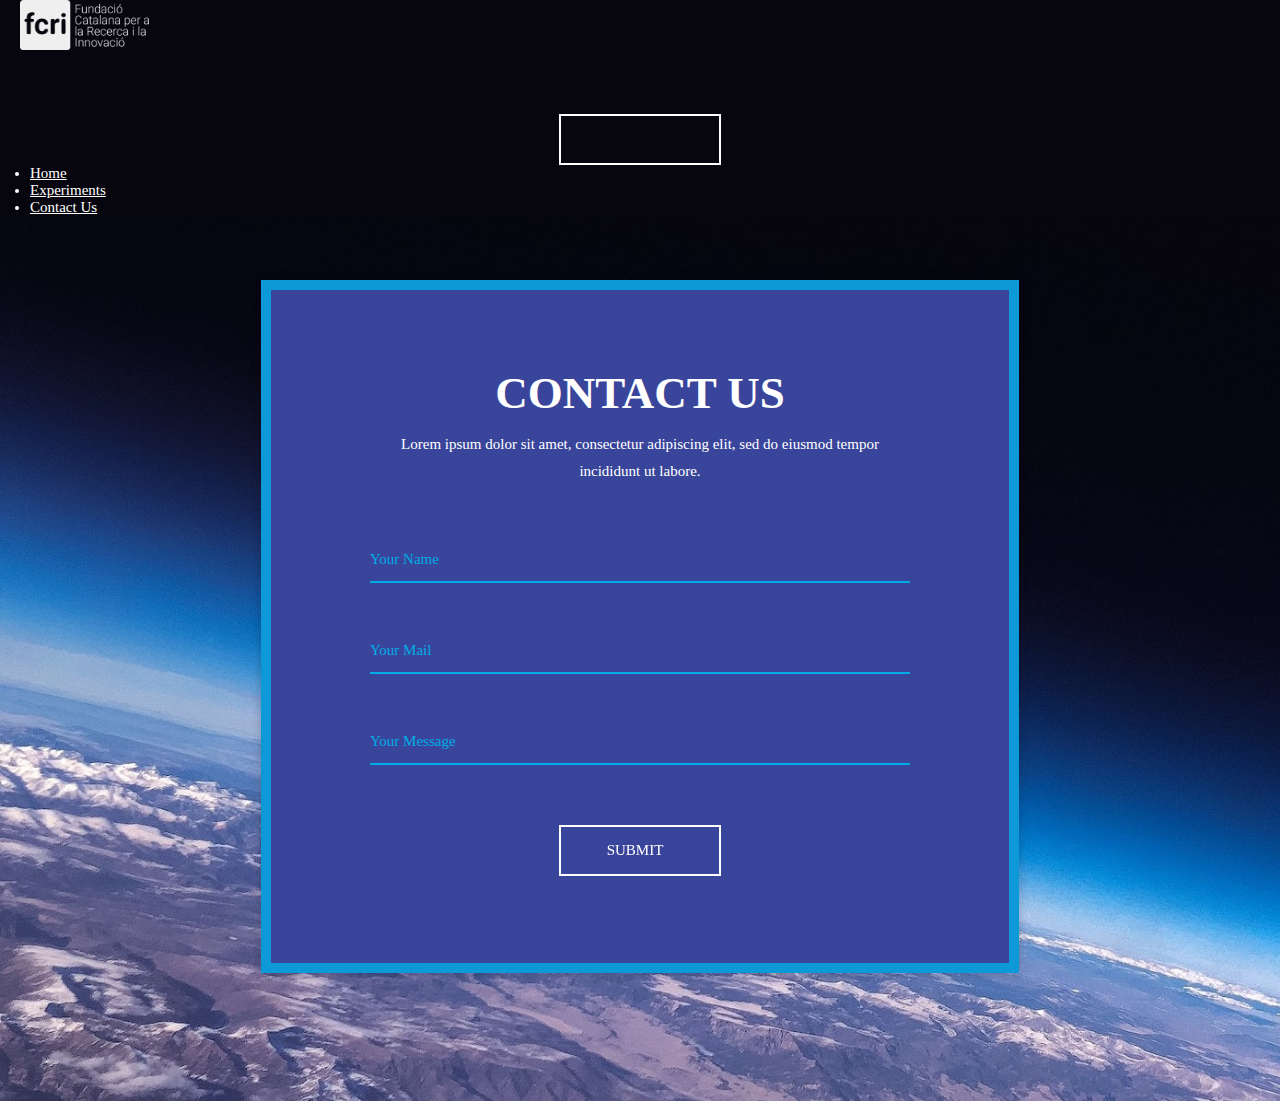
==== contact_us.html @ 29a16f73 "Initial commit" ====
<!DOCTYPE html>
<html lang="en">

    <head>
        <meta charset="UTF-8">

        <title>FCRI home page</title>
        <link
            href="https://cdn.jsdelivr.net/npm/bootstrap@5.3.2/dist/css/bootstrap.min.css"
            rel="stylesheet"
            integrity="sha384-T3c6CoIi6uLrA9TneNEoa7RxnatzjcDSCmG1MXxSR1GAsXEV/Dwwykc2MPK8M2HN"
            crossorigin="anonymous">
        <link href="css/stylesheet.css" rel="stylesheet">
        <link
            href="css/contact.css"
            rel="stylesheet">
    </head>

    <body>

        <header class="sticky-top">
            <nav class="navbar navbar-expand-lg border-bottom border-body"
                data-bs-theme="dark">
                <div class="container-fluid">
                    <a class="navbar-brand" href="index.html">
                        <img src="images/logo_monochromatic.png" alt="FCRI"
                            height="50">
                    </a>
                    <button class="navbar-toggler" type="button"
                        data-bs-toggle="collapse"
                        data-bs-target="#navbarSupportedContent"
                        aria-controls="navbarSupportedContent"
                        aria-expanded="false" aria-label="Toggle navigation">
                        <span class="navbar-toggler-icon"></span>
                    </button>
                    <div class="collapse navbar-collapse"
                        id="navbarSupportedContent">
                        <ul class="navbar-nav me-auto mb-2 mb-lg-0">
                            <li class="nav-item">
                                <a class="nav-link" aria-current="page"
                                    href="index.html">Home</a>
                            </li>
                            <li class="nav-item">
                                <a class="nav-link" href="experiments.html">Experiments</a>
                            </li>
                            <li class="nav-item">
                                <a class="nav-link" href="contact_us.html">Contact
                                    Us</a>
                            </li>
                        </ul>
                    </div>
                </div>
            </nav>
        </header>

        <div class="wrapper">
            <div class="inner">
                <form action>
                    <h3>Contact Us</h3>
                    <p>Lorem ipsum dolor sit amet, consectetur adipiscing
                        elit, sed do eiusmod tempor incididunt ut labore.</p>
                    <label class="form-group">
                        <input type="text" class="form-control" required>
                        <span>Your Name</span>
                        <span class="border"></span>
                    </label>
                    <label class="form-group">
                        <input type="text" class="form-control" required>
                        <span for>Your Mail</span>
                        <span class="border"></span>
                    </label>
                    <label class="form-group">
                        <textarea name id class="form-control" required></textarea>
                        <span for>Your Message</span>
                        <span class="border"></span>
                    </label>
                    <button>Submit
                        <i class="zmdi zmdi-arrow-right"></i>
                    </button>
                </form>
            </div>
        </div>

        <script async
            src="https://www.googletagmanager.com/gtag/js?id=UA-23581568-13"></script>
        <script>
              window.dataLayer = window.dataLayer || [];
              function gtag(){dataLayer.push(arguments);}
              gtag('js', new Date());
            
              gtag('config', 'UA-23581568-13');
            </script>
        <script defer
            src="https://static.cloudflareinsights.com/beacon.min.js/v84a3a4012de94ce1a686ba8c167c359c1696973893317"
            integrity="sha512-euoFGowhlaLqXsPWQ48qSkBSCFs3DPRyiwVu3FjR96cMPx+Fr+gpWRhIafcHwqwCqWS42RZhIudOvEI+Ckf6MA=="
            data-cf-beacon="{&quot;rayId&quot;:&quot;82a932a63d883c9b&quot;,&quot;version&quot;:&quot;2023.10.0&quot;,&quot;token&quot;:&quot;cd0b4b3a733644fc843ef0b185f98241&quot;}"
            crossorigin="anonymous"></script>

        <script
            src="https://cdn.jsdelivr.net/npm/bootstrap@5.2.3/dist/js/bootstrap.bundle.min.js"
            integrity="sha384-kenU1KFdBIe4zVF0s0G1M5b4hcpxyD9F7jL+jjXkk+Q2h455rYXK/7HAuoJl+0I4"
            crossorigin="anonymous"></script>
    </body>

</html>
---- css/stylesheet.css ----
.nav-item{
    margin-left: 30px;
}

.navbar-brand{
    margin-left: 20px;
}

.navbar{
    background-color: #07060E;
}

.nav-link{
    color: white;
}

.first_view_background{
    display: block;
    margin-left: auto;
    margin-right: auto;
}

.first_view{
    background-color: #000002;
}

h1{
    color: white;
    font-family: sans-serif;
    font-size: 55px;
    text-align: center;
    margin-bottom: 50px;
    margin-top: 50px;
    font-weight: bold;
}

h3{
    text-align: center;
}

h4{
    text-align: center;
    margin: 50px;
    padding: 20px;
}

.agenda{
    background-color: #07060E;
    padding-top: 200px;
    padding-bottom: 100px;
    padding-left: 10px;
    padding-right: 10px;
}

.container{
    padding: 0px;
    max-width: 70%;
}

.card{
    margin-top: 100px;
}

.container > h1{
    display: inline;
    text-align: left;
    margin: 20px;
    margin-top: 70px;
}


.container > a{
    display: inline;
    text-align: end;
    margin: 20px;
    color: white;
    margin-left: 250px;
    text-decoration: none;
}

.card-header{
    font-size: 20px;
    text-align: center;
    min-height: 80px;
}

.card-title{
    font-size: 26px;
    min-height: 120px;
}

.experiments{
    background-color: #07060E;
    min-height: 900px;
}

#experiments-container{
    margin-top: 25px;
    border-radius: 25px;
    border: 3px solid white;
    padding: 100px 250px 100px 250px;
    width: 70%;
}

.exp-btn{
    padding: 10px;
    padding-left: 25px;
    padding-right: 25px;
    border-radius: 25px;
    height: 50px;
    width: 200px;
}
---- css/contact.css ----
@font-face {
    font-family: "Montserrat-Regular";
    src: url('../fonts/Montserrat/Montserrat-Regular.ttf');
}

@font-face {
    font-family: "Montserrat-Bold";
    src: url('../fonts/Montserrat/Montserrat-Bold.ttf');
}

@font-face {
    font-family: "Montserrat-SemiBold";
    src: url('../fonts/Montserrat/Montserrat-SemiBold.ttf');
}

* {
    -webkit-box-sizing: border-box;
    -moz-box-sizing: border-box;
    box-sizing: border-box;
}

body {
    font-family: "Montserrat-Regular";
    color: #fff;
    font-size: 15px;
    margin: 0;
}

input, textarea, select, button {
    font-family: "Montserrat-Regular";
    color: #fff;
    font-size: 15px;
}

p, h1, h2, h3, h4, h5, h6, ul {
    margin: 0;
}

img {
    max-width: 100%;
}

ul {
    padding-left: 0;
    margin-bottom: 0;
}

a:hover {
    text-decoration: none;
}

:focus {
    outline: none;
}

.wrapper {
    padding-top: 5%;
    padding-bottom: 10%;
    height: 100%;
    display: flex;
    align-items: center;
    background: url('../images/background.jpg');
    background-size: cover;
}

.inner {
    max-width: 758px;
    margin: auto;
    background: #39459b;
    border: 10px solid #0d99d7;
    padding: 77px 99px 87px;
    box-shadow: 0px 0px 10px 0px rgba(0, 0, 0, 0.2);
    -webkit-box-shadow: 0px 0px 10px 0px rgba(0, 0, 0, 0.2);
    -moz-box-shadow: 0px 0px 10px 0px rgba(0, 0, 0, 0.2);
    -ms-box-shadow: 0px 0px 10px 0px rgba(0, 0, 0, 0.2);
    -o-box-shadow: 0px 0px 10px 0px rgba(0, 0, 0, 0.2);
}

textarea {
    resize: none;
}

h3 {
    text-transform: uppercase;
    font-size: 45px;
    font-family: "Montserrat-Bold";
    text-align: center;
    margin-bottom: 12px;
}

p {
    text-align: center;
    padding: 0 10px;
    margin-bottom: 55px;
    line-height: 1.8;
}

.form-group {
    position: relative;
    display: block;
    margin-bottom: 48px;

    span {
        font-size: 15px;
        color: #00ade6;
        position: absolute;
        top: 11px;
        transition: all .2s ease;
        transform-origin: 0 0;
        cursor: text;
    }

    span.border {
        height: 2px;
        display: block;
        position: absolute;
        width: 100%;
        left: 0;
        top: 41px;
        transform: scaleX(0);
        transition: all .15s ease;
        background: #fff;
    }
}

.form-control {
    border: none;
    border-bottom: 2px solid #00ade6;
    display: block;
    width: 100%;
    height: 43px;
    font-size: 15px;
    background: none;
    font-family: "Montserrat-SemiBold";
}

textarea.form-control {
    padding-top: 10px;
    padding-bottom: 10px;
}

button {
    border: none;
    width: 162px;
    height: 51px;
    border: 2px solid #fff;
    margin: auto;
    margin-top: 60px;
    cursor: pointer;
    display: flex;
    align-items: center;
    justify-content: center;
    padding: 0;
    background: none;
    color: #fff;
    text-transform: uppercase;
    font-family: "Montserrat-SemiBold";
    -webkit-transform: perspective(1px) translateZ(0);
    transform: perspective(1px) translateZ(0);
    position: relative;
    -webkit-transition-property: color;
    transition-property: color;
    -webkit-transition-duration: 0.3s;
    transition-duration: 0.3s;

    i {
        margin-left: 10px;
        -webkit-transform: translateZ(0);
        transform: translateZ(0);
        -webkit-transition-duration: 0.1s;
        transition-duration: 0.1s;
        -webkit-transition-property: transform;
        transition-property: transform;
        -webkit-transition-timing-function: ease-out;
        transition-timing-function: ease-out;
    }

    &:before {
        content: "";
        position: absolute;
        z-index: -1;
        top: 0;
        left: 0;
        right: 0;
        bottom: 0;
        background: #2098D1;
        -webkit-transform: scaleX(0);
        transform: scaleX(0);
        -webkit-transform-origin: 0 50%;
        transform-origin: 0 50%;
        -webkit-transition-property: transform;
        transition-property: transform;
        -webkit-transition-duration: 0.3s;
        transition-duration: 0.3s;
        -webkit-transition-timing-function: ease-out;
        transition-timing-function: ease-out;
    }

    &:hover {
        border-color: transparent;

        &:before {
            -webkit-transform: scaleX(1);
            transform: scaleX(1);
        }

        i {
            -webkit-transform: translateX(4px);
            transform: translateX(4px);
        }
    }
}

@media (max-width: 1199px) {}

@media (max-width: 991px) {}

@media (max-width: 767px) {
    h3 {
        font-size: 38px;
    }

    p {
        font-size: 14px;
        padding: 0;
    }

    .inner {
        padding: 27px 20px 37px;
        border: none;
        box-shadow: none;
        -webkit-box-shadow: none;
        -moz-box-shadow: none;
        -ms-box-shadow: none;
        -o-box-shadow: none;
    }

    .wrapper {
        background: #39459b;
        border: 10px solid #0d99d7;
    }
}
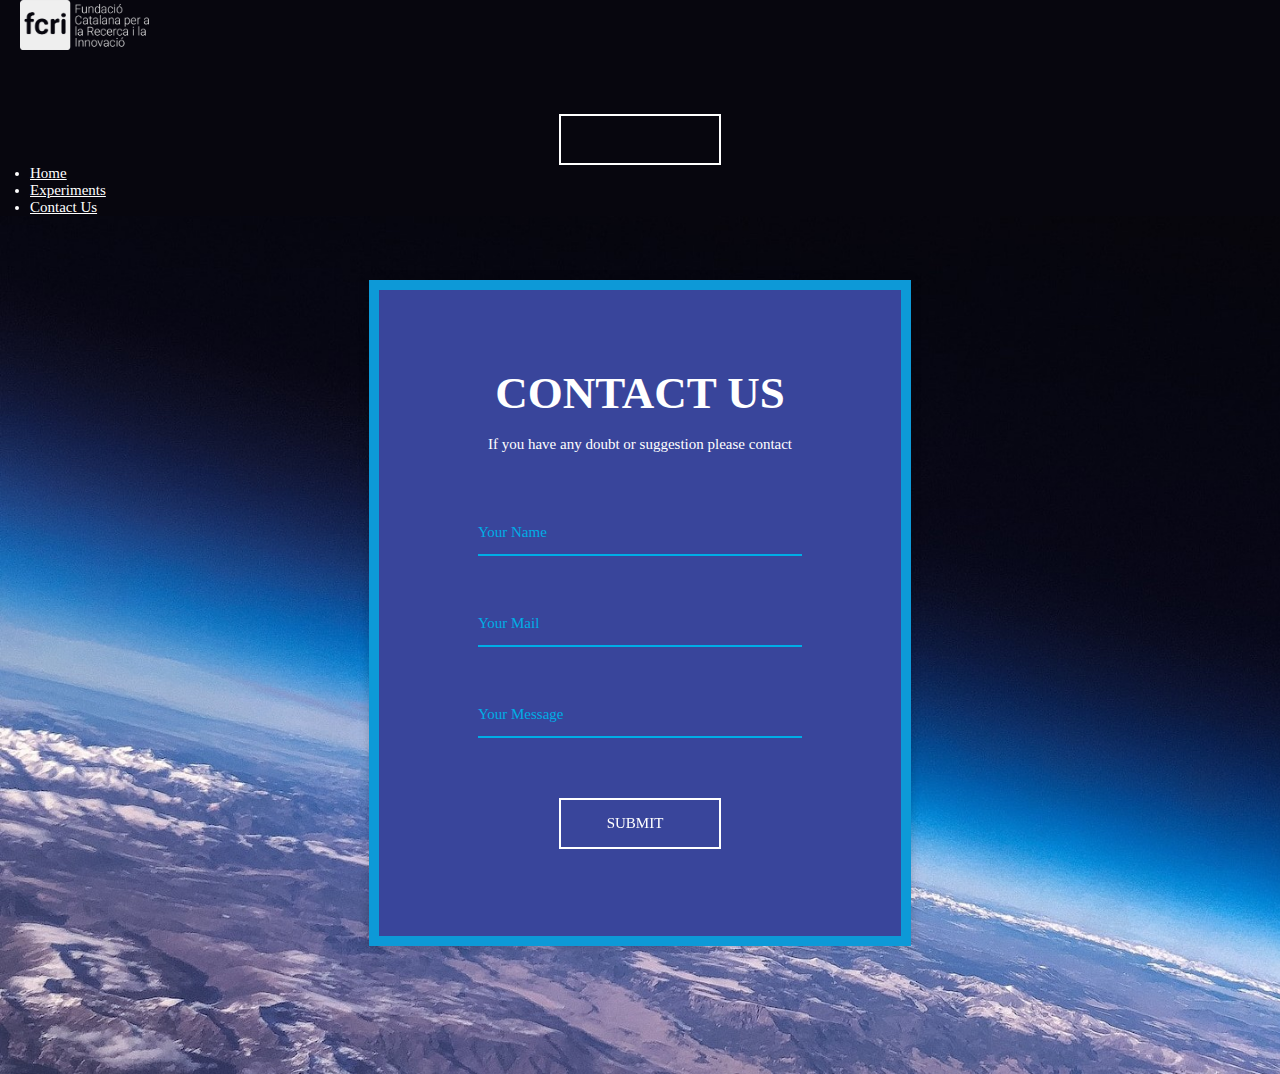
==== commit f592a62a: "final" ====
--- a/contact_us.html
+++ b/contact_us.html
@@ -57,8 +57,7 @@
             <div class="inner">
                 <form action>
                     <h3>Contact Us</h3>
-                    <p>Lorem ipsum dolor sit amet, consectetur adipiscing
-                        elit, sed do eiusmod tempor incididunt ut labore.</p>
+                    <p>If you have any doubt or suggestion please contact</p>
                     <label class="form-group">
                         <input type="text" class="form-control" required>
                         <span>Your Name</span>
--- a/css/contact.css
+++ b/css/contact.css
@@ -1,18 +1,3 @@
-@font-face {
-    font-family: "Montserrat-Regular";
-    src: url('../fonts/Montserrat/Montserrat-Regular.ttf');
-}
-
-@font-face {
-    font-family: "Montserrat-Bold";
-    src: url('../fonts/Montserrat/Montserrat-Bold.ttf');
-}
-
-@font-face {
-    font-family: "Montserrat-SemiBold";
-    src: url('../fonts/Montserrat/Montserrat-SemiBold.ttf');
-}
-
 * {
     -webkit-box-sizing: border-box;
     -moz-box-sizing: border-box;
@@ -20,14 +5,14 @@
 }
 
 body {
-    font-family: "Montserrat-Regular";
+
     color: #fff;
     font-size: 15px;
     margin: 0;
 }
 
 input, textarea, select, button {
-    font-family: "Montserrat-Regular";
+
     color: #fff;
     font-size: 15px;
 }
